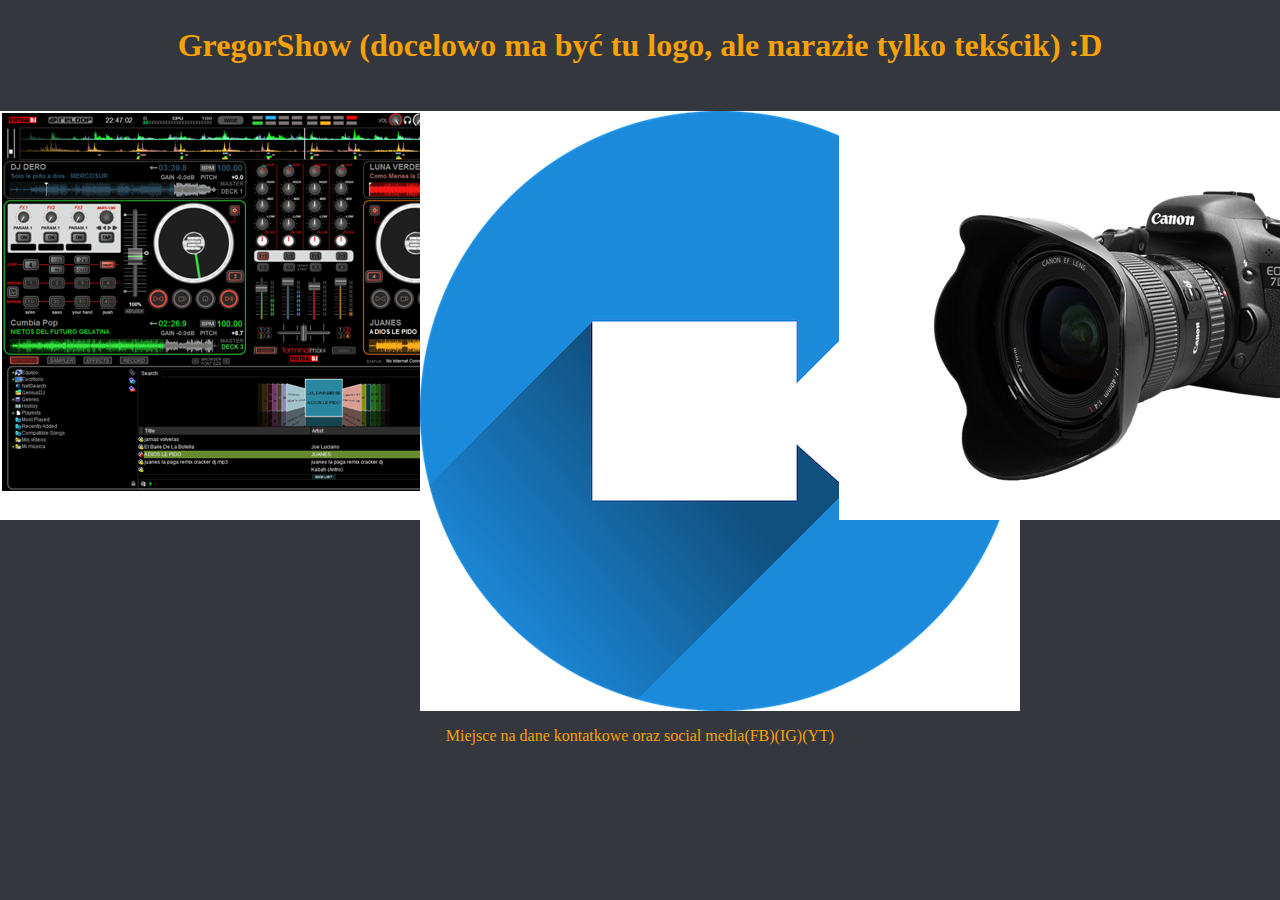
==== views/index.html @ 962e7ff6 "poprawa" ====
<HTML>
<head>
    <meta http-equiv="content-type" content="text/html; charset=utf-8" />
    <meta name="viewport" content="width=device-width, initial-scale=1.0" />
    <link rel="Stylesheet" href="../Content/style.css">
    <title>GregorShow</title>
 </head>
  
 <body>
    <div id="header">
       <div id="logo"><h1>GregorShow (docelowo ma być tu logo, ale narazie tylko tekścik) :D </h1></div>
    </div>
    <div>
        <div id="menu">
            <ul>
                <li id="DJ"><a href="../views/DJ.html"><img  src="../pictures/dj-png.png" class="png"></a></li>
                <li id="Video"><a href="../views/video.html"><img  src="../pictures/video-img.png" class="png"></a></li>
                <li id="Photo"><a href="../views/photo.html"><img src="../pictures/aparat-png.png" class="png"></a></li>
            </ul>
        </div>
     </divb>
    <footer id="stopka">Miejsce na dane kontatkowe oraz social media(FB)(IG)(YT)</footer>

    </body>
</HTML>
---- Content/style.css ----
/* ogólne ------------------ */
* {margin:0px; padding: 0px;}
body { font: 16px Verdana; line-height:1.6; background: #34373e; }
    #wrapper { width:90%; overflow:hidden; margin: 0 auto; }
    a {color: #354458;}
 
/* logo ------------ */
#header { height:100px;   background: #34373e; margin: 0 0 10px 0; }
    #header h1 {padding: 20px; color: #f6a108; text-align: center;}

/* menu ------------ */

ul, ul li {
	display: inline-block;
	list-style: none;
	margin-left: auto;
	margin-right: auto;
	padding: 0;
}

ul {
	float: left;
	width: 100%;
	
}

ul li {
	dispaly: inline-block;
	width: 32%;
	float: left;
	margin-right: 10px;
}

ul a:link, ul a:visited {
	text-decoration: none;
	display: block;
	background-color: #ccc;
	color: #000;
	position: relative;
	top: 1px;
}

ul a:hover {
	background-color: #fff;
	border-bottom-color: #fff;
}
  
/* stopka -------------*/
#stopka { background: #34373e; width:auto; float: bottom; padding: 1%; overflow: hidden; color:#f6a108; text-align: center;}

/* artykuły -----------*/
#article { background: #34373e; widht:auto; float:left; paddign:auto; color:#f6a108; text-align: center; }
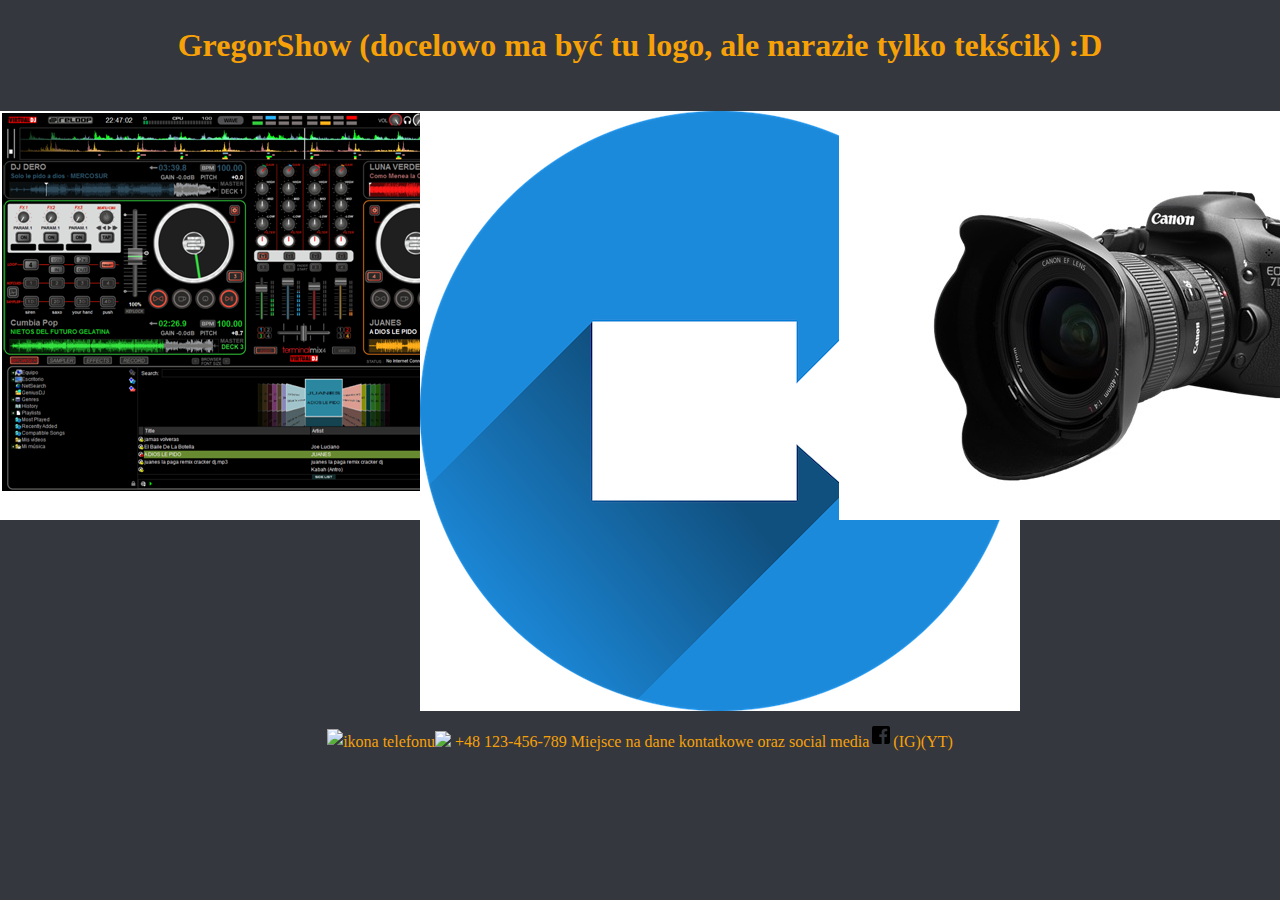
==== commit 75a55307: "dodano kilka rzeczy" ====
--- a/views/index.html
+++ b/views/index.html
@@ -19,7 +19,8 @@
             </ul>
         </div>
      </divb>
-    <footer id="stopka">Miejsce na dane kontatkowe oraz social media(FB)(IG)(YT)</footer>
-
+    <footer id="stopka"><img src="../pictures/ikona-telefon-24px.png" alt="ikona telefonu"><img src="../pictures/ikona-whatsapp-24px.png"> +48 123-456-789 Miejsce na dane kontatkowe oraz social media<img src="../pictures/icons/icon-facebook-24px.png" a href="www.facebook.pl"
+        >(IG)(YT)</footer>
+     
     </body>
 </HTML>    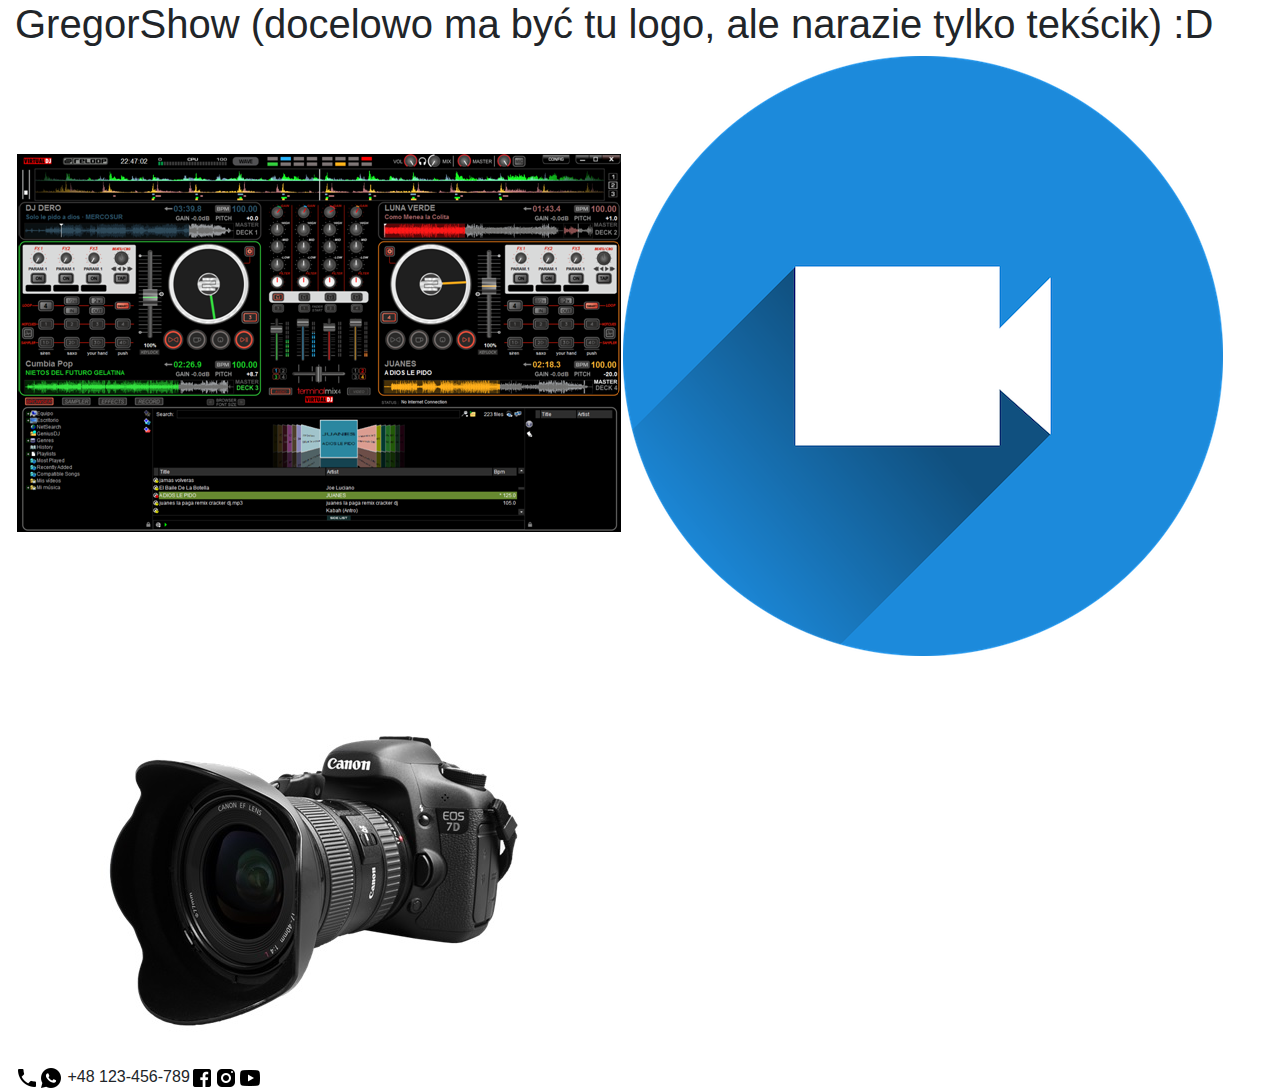
==== commit 81c24c71: "added bootstrap" ====
--- a/views/index.html
+++ b/views/index.html
@@ -2,25 +2,26 @@
 <head>
     <meta http-equiv="content-type" content="text/html; charset=utf-8" />
     <meta name="viewport" content="width=device-width, initial-scale=1.0" />
-    <link rel="Stylesheet" href="../Content/style.css">
+    <link rel="Stylesheet" href="../css/bootstrap.css">
+    
     <title>GregorShow</title>
  </head>
   
  <body>
+    <div class="container-fluid">
     <div id="header">
        <div id="logo"><h1>GregorShow (docelowo ma być tu logo, ale narazie tylko tekścik) :D </h1></div>
     </div>
     <div>
-        <div id="menu">
-            <ul>
-                <li id="DJ"><a href="../views/DJ.html"><img  src="../pictures/dj-png.png" class="png"></a></li>
-                <li id="Video"><a href="../views/video.html"><img  src="../pictures/video-img.png" class="png"></a></li>
-                <li id="Photo"><a href="../views/photo.html"><img src="../pictures/aparat-png.png" class="png"></a></li>
-            </ul>
+        <div class="form-inline">
+            <a href="../views/DJ.html"><img  src="../pictures/dj-png.png" class="png"></a>
+            <a href="../views/video.html"><img  src="../pictures/video-img.png" class="png"></a>
+            <a href="../views/photo.html"><img src="../pictures/aparat-png.png" class="png"></a>
         </div>
-     </divb>
-    <footer id="stopka"><img src="../pictures/ikona-telefon-24px.png" alt="ikona telefonu"><img src="../pictures/ikona-whatsapp-24px.png"> +48 123-456-789 Miejsce na dane kontatkowe oraz social media<img src="../pictures/icons/icon-facebook-24px.png" a href="www.facebook.pl"
-        >(IG)(YT)</footer>
-     
+     </div>
+    <footer id="stopka"><img src="../pictures/icons/icon-phone-24px.png" alt="ikona telefonu"><img src="..//pictures/icons/icon-whatsapp-24px.png"> +48 123-456-789<img src="..//pictures/icons/icon-facebook-24px.png" a href="www.facebook.pl" Mój FB><img src="../pictures/icons/icon-instagram-24px.png" alt="link do instagram" a href="www.instagram.com" Mój IG><img src="..//pictures/icons/icon-youtube-24px.png" a href="www.youtube.com" alt="link do youtube" Mój YT>
+        </footer>
+    </div>
+        <script src="https://stackpath.bootstrapcdn.com/bootstrap/4.2.1/js/bootstrap.min.js" integrity="sha384-B0UglyR+jN6CkvvICOB2joaf5I4l3gm9GU6Hc1og6Ls7i6U/mkkaduKaBhlAXv9k" crossorigin="anonymous"></script>
     </body>
 </HTML>    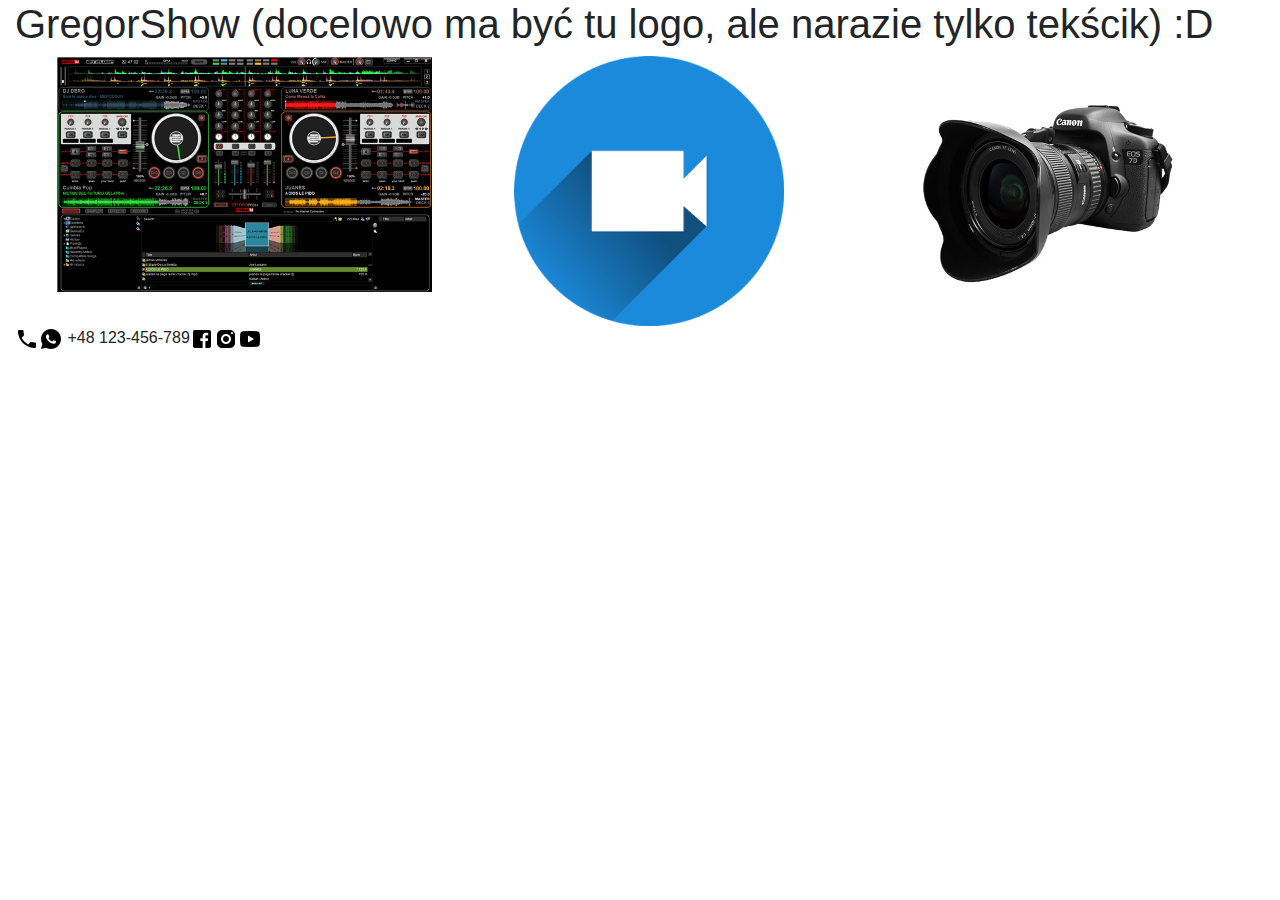
==== commit a21f8c23: "modyfikacja layoutu w index" ====
--- a/views/index.html
+++ b/views/index.html
@@ -2,23 +2,26 @@
 <head>
     <meta http-equiv="content-type" content="text/html; charset=utf-8" />
     <meta name="viewport" content="width=device-width, initial-scale=1.0" />
-    <link rel="Stylesheet" href="../css/bootstrap.css">
-    
+    <link rel="Stylesheet" href="../css/bootstrap.css">    
     <title>GregorShow</title>
  </head>
-  
+
  <body>
     <div class="container-fluid">
     <div id="header">
        <div id="logo"><h1>GregorShow (docelowo ma być tu logo, ale narazie tylko tekścik) :D </h1></div>
     </div>
-    <div>
-        <div class="form-inline">
-            <a href="../views/DJ.html"><img  src="../pictures/dj-png.png" class="png"></a>
-            <a href="../views/video.html"><img  src="../pictures/video-img.png" class="png"></a>
+    <ul class="nav nav-pills nav-fill">
+        <li class="nav-item">
+            <a href="../views/DJ.html"><img src="../pictures/dj-png.png" class="png"></a>
+        </li>
+        <li class="nav-item">
+            <a href="../views/video.html"><img src="../pictures/video-img.png" class="png"></a>
+        </li>
+        <li class="nav-item">
             <a href="../views/photo.html"><img src="../pictures/aparat-png.png" class="png"></a>
-        </div>
-     </div>
+        </li>
+    </ul>
     <footer id="stopka"><img src="../pictures/icons/icon-phone-24px.png" alt="ikona telefonu"><img src="..//pictures/icons/icon-whatsapp-24px.png"> +48 123-456-789<img src="..//pictures/icons/icon-facebook-24px.png" a href="www.facebook.pl" Mój FB><img src="../pictures/icons/icon-instagram-24px.png" alt="link do instagram" a href="www.instagram.com" Mój IG><img src="..//pictures/icons/icon-youtube-24px.png" a href="www.youtube.com" alt="link do youtube" Mój YT>
         </footer>
     </div>
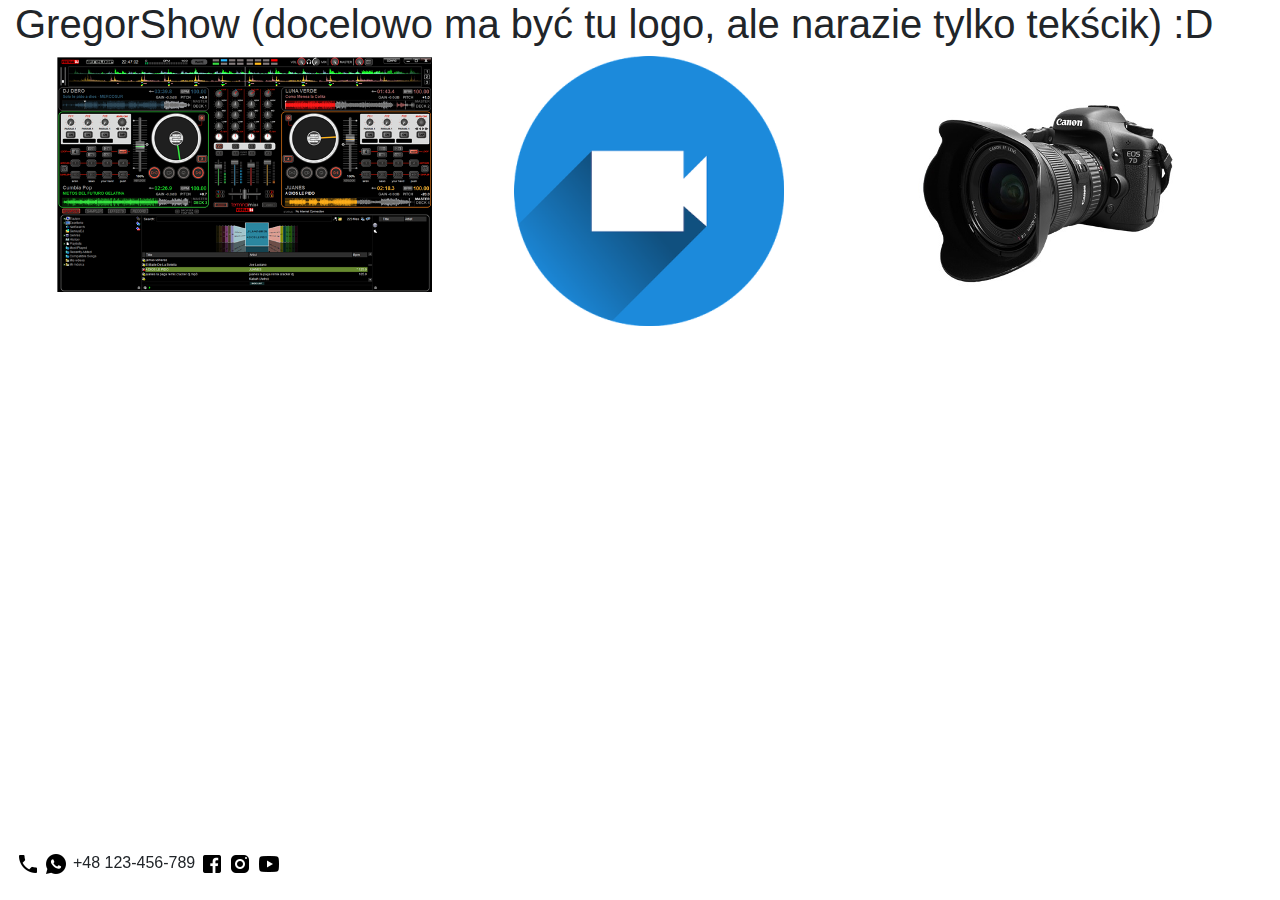
==== commit bb4f737c: "zmiana wyświetlania stopki" ====
--- a/views/index.html
+++ b/views/index.html
@@ -8,22 +8,34 @@
 
  <body>
     <div class="container-fluid">
-    <div id="header">
-       <div id="logo"><h1>GregorShow (docelowo ma być tu logo, ale narazie tylko tekścik) :D </h1></div>
-    </div>
-    <ul class="nav nav-pills nav-fill">
-        <li class="nav-item">
-            <a href="../views/DJ.html"><img src="../pictures/dj-png.png" class="png"></a>
-        </li>
-        <li class="nav-item">
-            <a href="../views/video.html"><img src="../pictures/video-img.png" class="png"></a>
-        </li>
-        <li class="nav-item">
-            <a href="../views/photo.html"><img src="../pictures/aparat-png.png" class="png"></a>
-        </li>
-    </ul>
-    <footer id="stopka"><img src="../pictures/icons/icon-phone-24px.png" alt="ikona telefonu"><img src="..//pictures/icons/icon-whatsapp-24px.png"> +48 123-456-789<img src="..//pictures/icons/icon-facebook-24px.png" a href="www.facebook.pl" Mój FB><img src="../pictures/icons/icon-instagram-24px.png" alt="link do instagram" a href="www.instagram.com" Mój IG><img src="..//pictures/icons/icon-youtube-24px.png" a href="www.youtube.com" alt="link do youtube" Mój YT>
-        </footer>
+        <div id="header">
+            <div id="logo">
+                <h1>GregorShow (docelowo ma być tu logo, ale narazie tylko tekścik) :D </h1>
+            </div>
+        </div>
+        <ul class="nav nav-pills nav-fill">
+            <li class="nav-item">
+                <a href="../views/DJ.html"><img src="../pictures/dj-png.png" class="png"></a>
+            </li>
+            <li class="nav-item">
+                <a href="../views/video.html"><img src="../pictures/video-img.png" class="png"></a>
+            </li>
+            <li class="nav-item">
+                <a href="../views/photo.html"><img src="../pictures/aparat-png.png" class="png"></a>
+            </li>
+        </ul>
+        <div class="navbar fixed-bottom">
+            <p>
+                <img src="../pictures/icons/icon-phone-24px.png" alt="ikona telefonu">
+                <img src="..//pictures/icons/icon-whatsapp-24px.png"> +48 123-456-789
+                <img src="..//pictures/icons/icon-facebook-24px.png" a href="www.facebook.pl" Mój FB>
+                <img src="../pictures/icons/icon-instagram-24px.png" alt="link do instagram" a href="www.instagram.com" Mój IG>
+                <img src="..//pictures/icons/icon-youtube-24px.png" a href="www.youtube.com" alt="link do youtube" Mój YT>
+            </p>
+        </div>
+
+        <!--<footer id="stopka"><img src="../pictures/icons/icon-phone-24px.png" alt="ikona telefonu"><img src="..//pictures/icons/icon-whatsapp-24px.png"> +48 123-456-789<img src="..//pictures/icons/icon-facebook-24px.png" a href="www.facebook.pl" Mój FB><img src="../pictures/icons/icon-instagram-24px.png" alt="link do instagram" a href="www.instagram.com" Mój IG><img src="..//pictures/icons/icon-youtube-24px.png" a href="www.youtube.com" alt="link do youtube" Mój YT>
+            </footer>-->
     </div>
         <script src="https://stackpath.bootstrapcdn.com/bootstrap/4.2.1/js/bootstrap.min.js" integrity="sha384-B0UglyR+jN6CkvvICOB2joaf5I4l3gm9GU6Hc1og6Ls7i6U/mkkaduKaBhlAXv9k" crossorigin="anonymous"></script>
     </body>
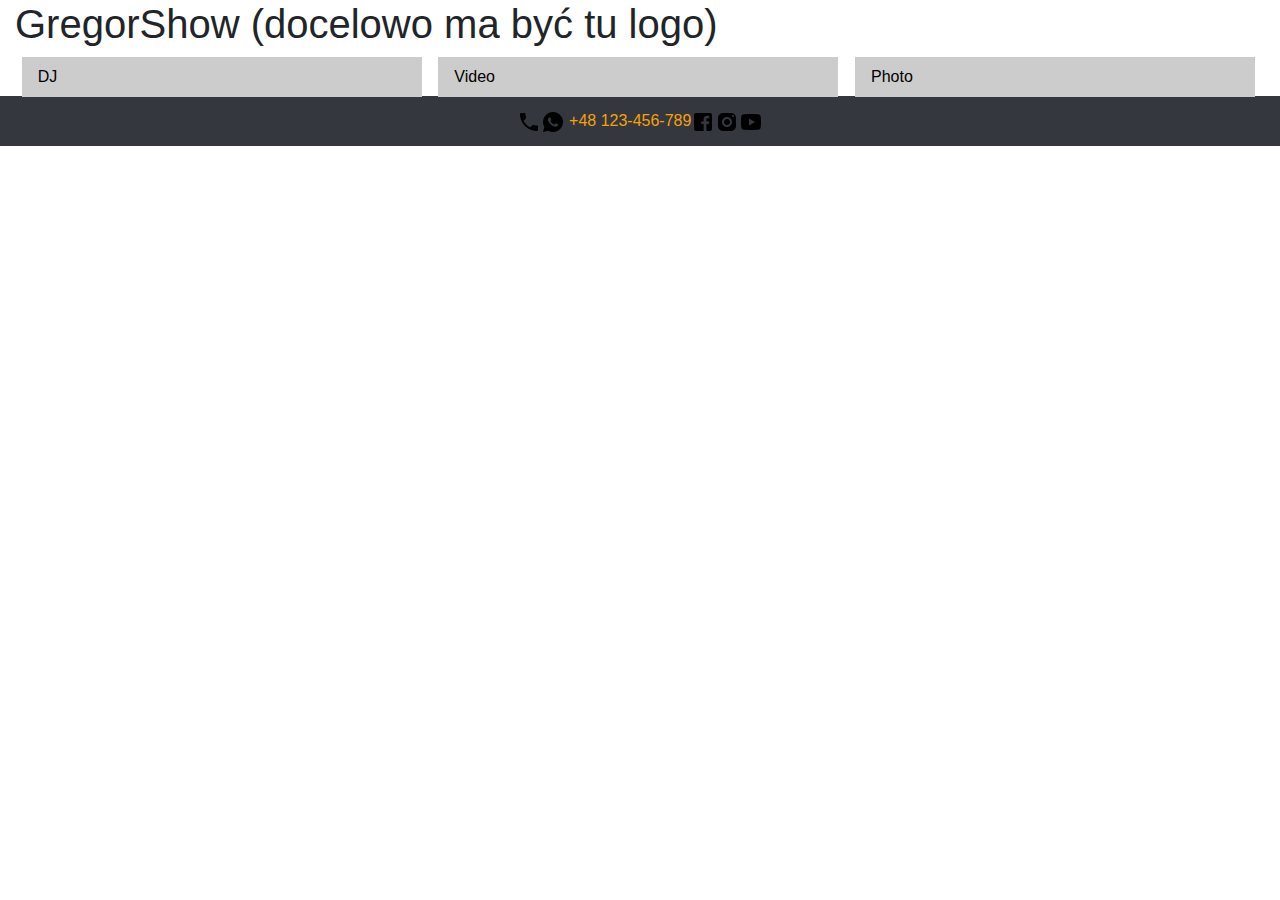
==== commit 9ee2b816: "poprawa html i css" ====
--- a/views/index.html
+++ b/views/index.html
@@ -1,42 +1,40 @@
 <HTML>
+
 <head>
     <meta http-equiv="content-type" content="text/html; charset=utf-8" />
     <meta name="viewport" content="width=device-width, initial-scale=1.0" />
-    <link rel="Stylesheet" href="../css/bootstrap.css">    
+    <link rel="Stylesheet" href="../Content/style.css">
+    <link rel="Stylesheet" href="../css/bootstrap.css">
+    <link rel="shortcut icon" href="../pictures/icons/ikona_głośnik.png">
     <title>GregorShow</title>
- </head>
+</head>
 
- <body>
+<body>
     <div class="container-fluid">
-        <div id="header">
-            <div id="logo">
-                <h1>GregorShow (docelowo ma być tu logo, ale narazie tylko tekścik) :D </h1>
-            </div>
+        <div class="page-header">
+            <h1>GregorShow (docelowo ma być tu logo)</h1>
         </div>
-        <ul class="nav nav-pills nav-fill">
+        <ul class="nav justify-content-center">
             <li class="nav-item">
-                <a href="../views/DJ.html"><img src="../pictures/dj-png.png" class="png"></a>
+                <a class="nav-link active" href="../views/DJ.html">DJ</a>
             </li>
             <li class="nav-item">
-                <a href="../views/video.html"><img src="../pictures/video-img.png" class="png"></a>
+                <a class="nav-link" href="../views/video.html">Video</a>
             </li>
             <li class="nav-item">
-                <a href="../views/photo.html"><img src="../pictures/aparat-png.png" class="png"></a>
+                <a class="nav-link" href="../views/photo.html">Photo</a>
             </li>
         </ul>
-        <div class="navbar fixed-bottom">
-            <p>
-                <img src="../pictures/icons/icon-phone-24px.png" alt="ikona telefonu">
-                <img src="..//pictures/icons/icon-whatsapp-24px.png"> +48 123-456-789
-                <img src="..//pictures/icons/icon-facebook-24px.png" a href="www.facebook.pl" Mój FB>
-                <img src="../pictures/icons/icon-instagram-24px.png" alt="link do instagram" a href="www.instagram.com" Mój IG>
-                <img src="..//pictures/icons/icon-youtube-24px.png" a href="www.youtube.com" alt="link do youtube" Mój YT>
-            </p>
-        </div>
+    </div>
+    </div>
+    <footer id="stopka"><img src="../pictures/icons/icon-phone-24px.png" alt="ikona telefonu"><img src="..//pictures/icons/icon-whatsapp-24px.png">
+        +48 123-456-789<img src="..//pictures/icons/icon-facebook-24px.png" a href="www.facebook.pl" Mój FB><img src="../pictures/icons/icon-instagram-24px.png"
+            alt="link do instagram" a href="www.instagram.com" Mój IG><img src="..//pictures/icons/icon-youtube-24px.png"
+            a href="www.youtube.com" alt="link do youtube" Mój YT>
+    </footer>
+    </div>
+    <script src="https://stackpath.bootstrapcdn.com/bootstrap/4.2.1/js/bootstrap.min.js" integrity="sha384-B0UglyR+jN6CkvvICOB2joaf5I4l3gm9GU6Hc1og6Ls7i6U/mkkaduKaBhlAXv9k"
+        crossorigin="anonymous"></script>
+</body>
 
-        <!--<footer id="stopka"><img src="../pictures/icons/icon-phone-24px.png" alt="ikona telefonu"><img src="..//pictures/icons/icon-whatsapp-24px.png"> +48 123-456-789<img src="..//pictures/icons/icon-facebook-24px.png" a href="www.facebook.pl" Mój FB><img src="../pictures/icons/icon-instagram-24px.png" alt="link do instagram" a href="www.instagram.com" Mój IG><img src="..//pictures/icons/icon-youtube-24px.png" a href="www.youtube.com" alt="link do youtube" Mój YT>
-            </footer>-->
-    </div>
-        <script src="https://stackpath.bootstrapcdn.com/bootstrap/4.2.1/js/bootstrap.min.js" integrity="sha384-B0UglyR+jN6CkvvICOB2joaf5I4l3gm9GU6Hc1og6Ls7i6U/mkkaduKaBhlAXv9k" crossorigin="anonymous"></script>
-    </body>
-</HTML>    +</HTML>--- a/Content/style.css
+++ b/Content/style.css
@@ -0,0 +1,69 @@
+/* ogólne ------------------ */
+* {margin:0px; padding: 0px;}
+body { font: 16px Verdana; line-height:1.6; background: #34373e; }
+    #wrapper { width:90%; overflow:hidden; margin: 0 auto; }
+    a {color: #354458;}
+ 
+/* logo ------------ */
+#header { height:100px;   background: #34373e; margin: 0 0 10px 0; }
+    #header h1 {padding: 20px; color: #f6a108; text-align: center;}
+
+/* menu ------------ */
+
+ul, ul li {
+	display: inline-block;
+	list-style: none;
+	margin-left: auto;
+	margin-right: auto;
+	padding: 0;
+}
+
+ul {
+	float: left;
+	width: 100%;
+	
+}
+
+ul li {
+	dispaly: inline-block;
+	width: 32%;
+	float: left;
+	margin-right: 10px;
+}
+
+ul a:link, ul a:visited {
+	text-decoration: none;
+	display: block;
+	background-color: #ccc;
+	color: #000;
+	position: relative;
+	top: 1px;
+}
+
+ul a:hover {
+	background-color: #fff;
+	border-bottom-color: #fff;
+}
+
+#wrap{
+	min-height: 100%;
+}
+
+#main{
+	overflow: auto;
+	padding-bottom: 150px;
+}
+
+.footer{
+	position:relative;
+	margin-top: -150px; /* negative value of footer height */
+	height: 150px;
+	clear:both;
+	padding-top:20px;
+}
+
+/* stopka -------------*/
+#stopka { background: #34373e; width:auto; float: bottom; padding: 1%; overflow: hidden; color:#f6a108; text-align: center;}
+
+/* artykuły -----------*/
+#article { background: #34373e; widht:auto; float:left; paddign:auto; color:#f6a108; text-align: center; }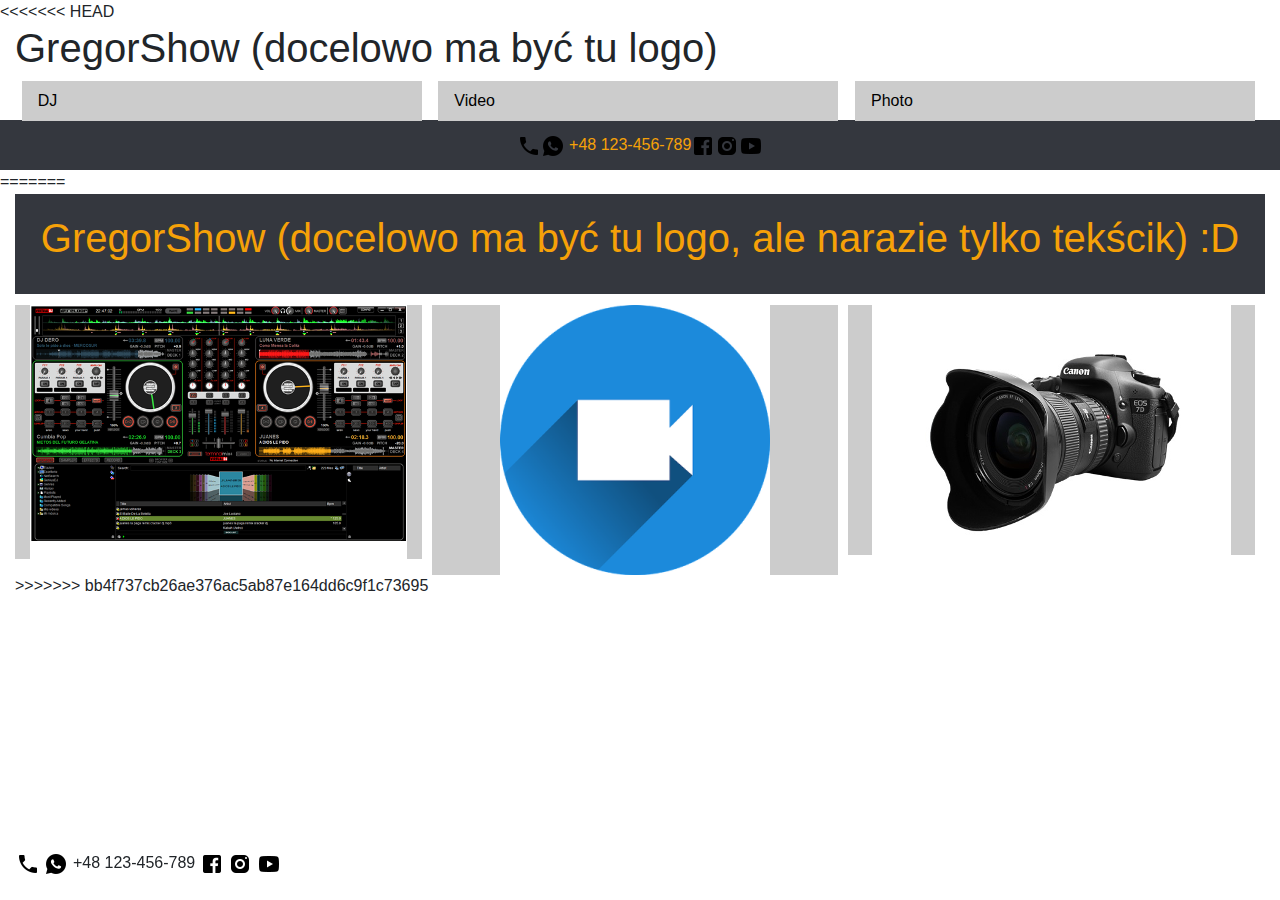
==== commit fdafb7aa: "poprawa html i css" ====
--- a/views/index.html
+++ b/views/index.html
@@ -3,6 +3,7 @@
 <head>
     <meta http-equiv="content-type" content="text/html; charset=utf-8" />
     <meta name="viewport" content="width=device-width, initial-scale=1.0" />
+<<<<<<< HEAD
     <link rel="Stylesheet" href="../Content/style.css">
     <link rel="Stylesheet" href="../css/bootstrap.css">
     <link rel="shortcut icon" href="../pictures/icons/ikona_głośnik.png">
@@ -32,6 +33,42 @@
             alt="link do instagram" a href="www.instagram.com" Mój IG><img src="..//pictures/icons/icon-youtube-24px.png"
             a href="www.youtube.com" alt="link do youtube" Mój YT>
     </footer>
+=======
+    <link rel="Stylesheet" href="../css/bootstrap.css">    
+    <title>GregorShow</title>
+ </head>
+
+ <body>
+    <div class="container-fluid">
+        <div id="header">
+            <div id="logo">
+                <h1>GregorShow (docelowo ma być tu logo, ale narazie tylko tekścik) :D </h1>
+            </div>
+        </div>
+        <ul class="nav nav-pills nav-fill">
+            <li class="nav-item">
+                <a href="../views/DJ.html"><img src="../pictures/dj-png.png" class="png"></a>
+            </li>
+            <li class="nav-item">
+                <a href="../views/video.html"><img src="../pictures/video-img.png" class="png"></a>
+            </li>
+            <li class="nav-item">
+                <a href="../views/photo.html"><img src="../pictures/aparat-png.png" class="png"></a>
+            </li>
+        </ul>
+        <div class="navbar fixed-bottom">
+            <p>
+                <img src="../pictures/icons/icon-phone-24px.png" alt="ikona telefonu">
+                <img src="..//pictures/icons/icon-whatsapp-24px.png"> +48 123-456-789
+                <img src="..//pictures/icons/icon-facebook-24px.png" a href="www.facebook.pl" Mój FB>
+                <img src="../pictures/icons/icon-instagram-24px.png" alt="link do instagram" a href="www.instagram.com" Mój IG>
+                <img src="..//pictures/icons/icon-youtube-24px.png" a href="www.youtube.com" alt="link do youtube" Mój YT>
+            </p>
+        </div>
+
+        <!--<footer id="stopka"><img src="../pictures/icons/icon-phone-24px.png" alt="ikona telefonu"><img src="..//pictures/icons/icon-whatsapp-24px.png"> +48 123-456-789<img src="..//pictures/icons/icon-facebook-24px.png" a href="www.facebook.pl" Mój FB><img src="../pictures/icons/icon-instagram-24px.png" alt="link do instagram" a href="www.instagram.com" Mój IG><img src="..//pictures/icons/icon-youtube-24px.png" a href="www.youtube.com" alt="link do youtube" Mój YT>
+            </footer>-->
+>>>>>>> bb4f737cb26ae376ac5ab87e164dd6c9f1c73695
     </div>
     <script src="https://stackpath.bootstrapcdn.com/bootstrap/4.2.1/js/bootstrap.min.js" integrity="sha384-B0UglyR+jN6CkvvICOB2joaf5I4l3gm9GU6Hc1og6Ls7i6U/mkkaduKaBhlAXv9k"
         crossorigin="anonymous"></script>
